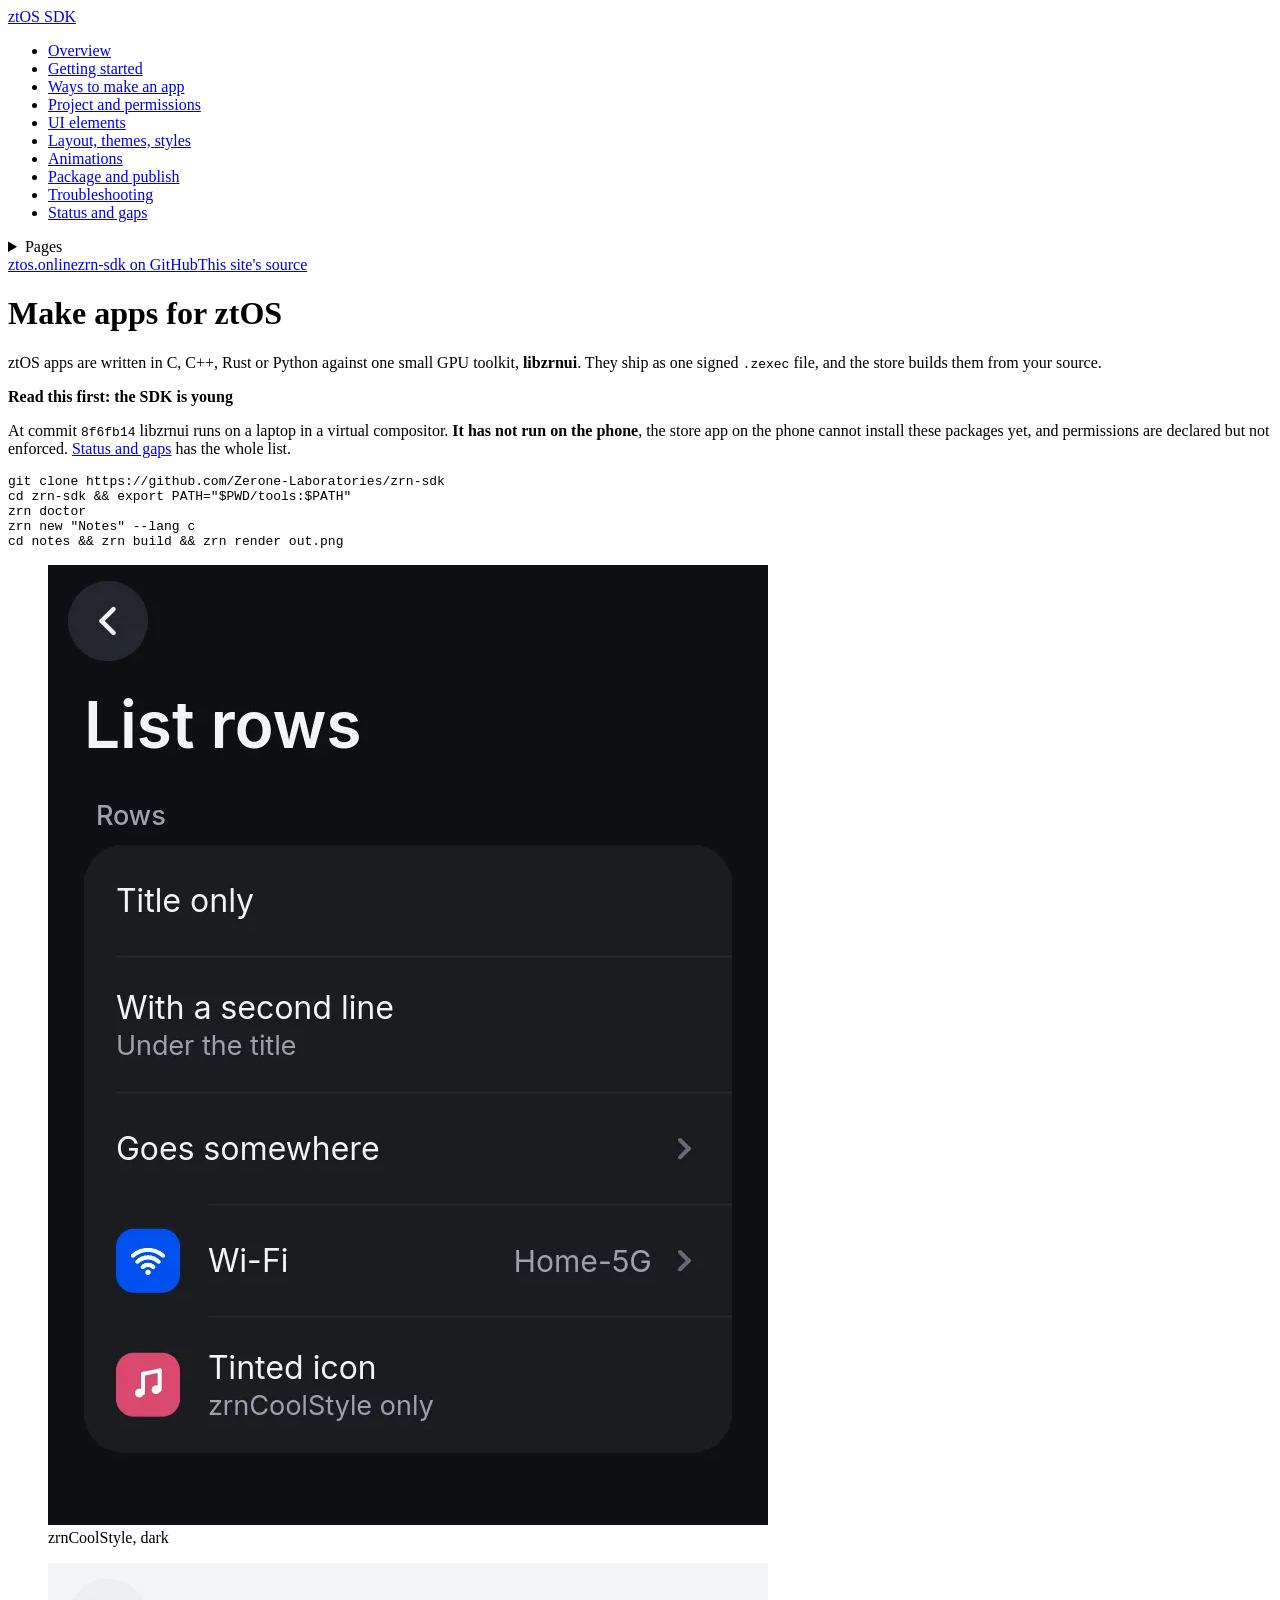
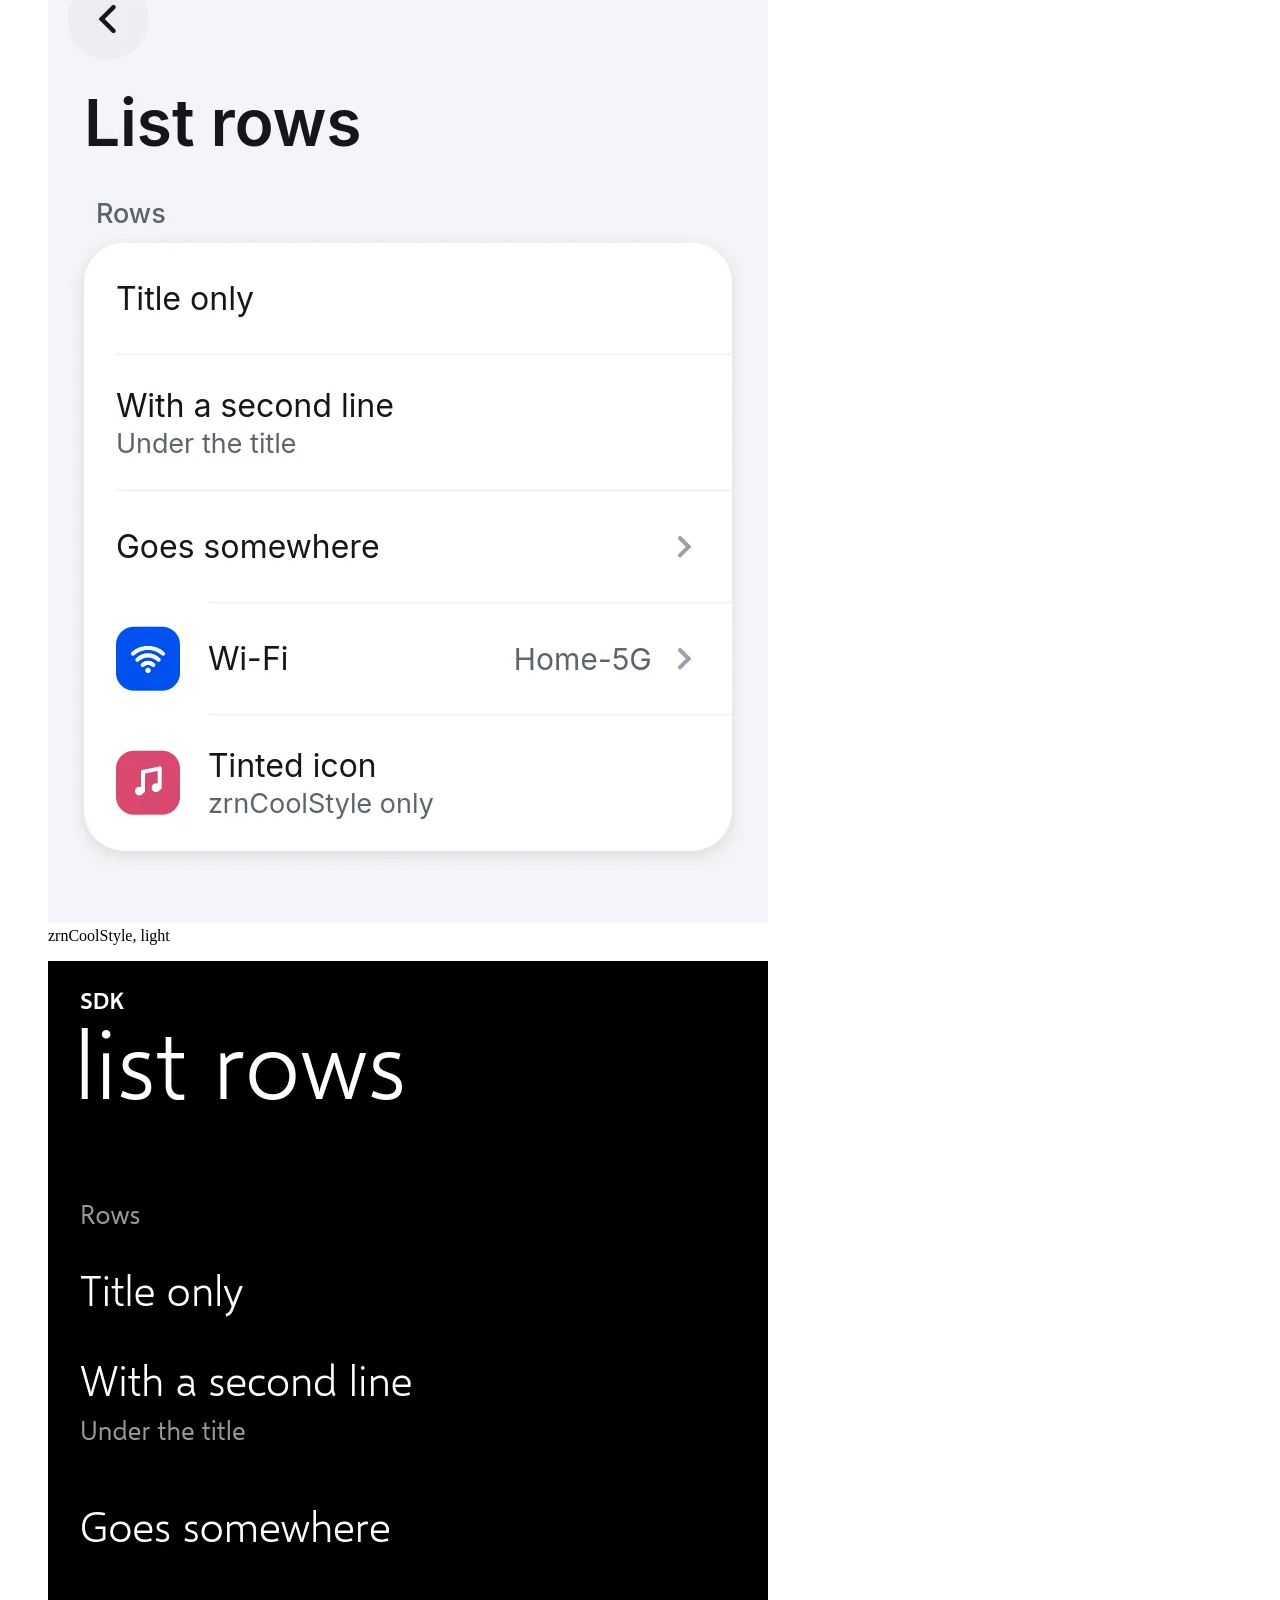
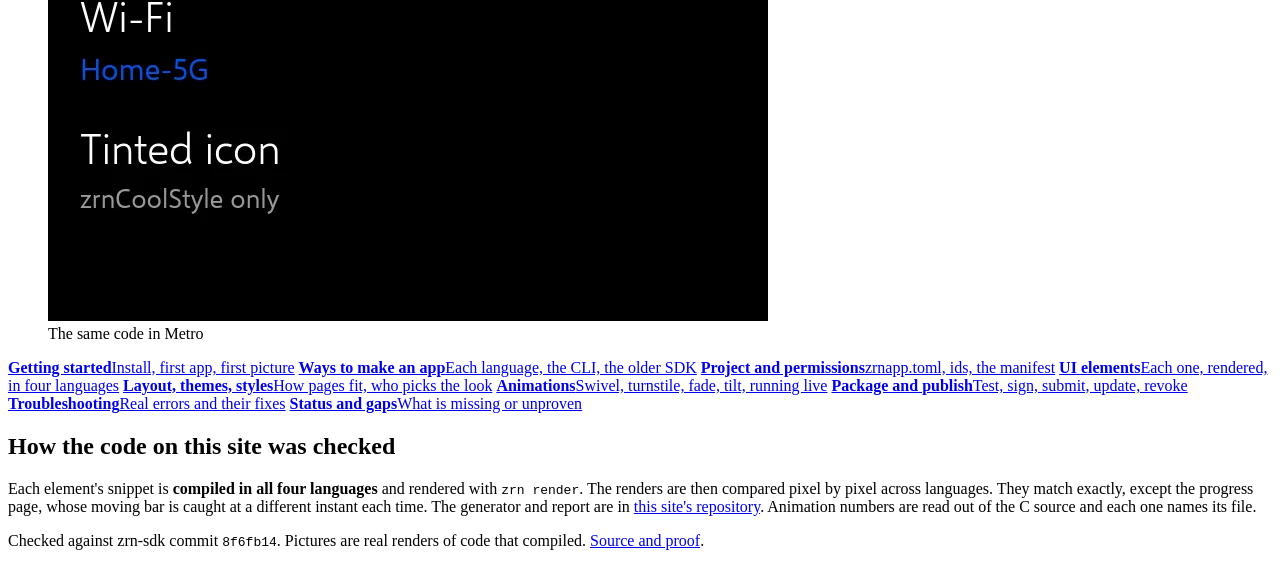
==== public/index.html @ 876bb4b6 "The ztOS SDK wiki: elements, animations, publishing, checked against zrn-sdk 8f6fb14" ====
<!DOCTYPE html>
<html lang="en-AU">
<head>
<meta charset="utf-8">
<meta name="viewport" content="width=device-width, initial-scale=1, viewport-fit=cover">
<title>ztOS SDK wiki</title>
<meta name="description" content="How to make apps for ztOS: C, C++, Rust and Python, every UI element with real renders, every animation running live, and how to publish.">
<link rel="canonical" href="https://sdk.ztos.online/">
<meta name="theme-color" content="#121212">
<meta property="og:type" content="website">
<meta property="og:site_name" content="ztOS SDK">
<meta property="og:title" content="ztOS SDK wiki">
<meta property="og:description" content="How to make apps for ztOS: C, C++, Rust and Python, every UI element with real renders, every animation running live, and how to publish.">
<meta property="og:url" content="https://sdk.ztos.online/">
<meta property="og:image" content="https://ztos.online/og.jpg">
<link rel="icon" href="/favicon.svg" type="image/svg+xml">
<link rel="preconnect" href="https://fonts.googleapis.com">
<link rel="preconnect" href="https://fonts.gstatic.com" crossorigin>
<link href="https://fonts.googleapis.com/css2?family=Archivo:wdth,wght@62..125,100..900&display=swap" rel="stylesheet">
<link rel="stylesheet" href="/assets/site.css">
</head>
<body>
<div class="layout">
<aside class="sidebar">
<a class="wordmark" href="/">ztOS <span>SDK</span></a>
<nav class="desk" aria-label="Pages"><ul><li><a class="n" href="/" aria-current="page">Overview</a></li><li><a class="n" href="/start">Getting started</a></li><li><a class="n" href="/apps">Ways to make an app</a></li><li><a class="n" href="/project">Project and permissions</a></li><li><a class="n" href="/elements">UI elements</a></li><li><a class="n" href="/layout">Layout, themes, styles</a></li><li><a class="n" href="/animations">Animations</a></li><li><a class="n" href="/shipping">Package and publish</a></li><li><a class="n" href="/troubleshooting">Troubleshooting</a></li><li><a class="n" href="/status">Status and gaps</a></li></ul></nav>
<details class="menu"><summary>Pages</summary><nav aria-label="Pages"><ul><li><a class="n" href="/" aria-current="page">Overview</a></li><li><a class="n" href="/start">Getting started</a></li><li><a class="n" href="/apps">Ways to make an app</a></li><li><a class="n" href="/project">Project and permissions</a></li><li><a class="n" href="/elements">UI elements</a></li><li><a class="n" href="/layout">Layout, themes, styles</a></li><li><a class="n" href="/animations">Animations</a></li><li><a class="n" href="/shipping">Package and publish</a></li><li><a class="n" href="/troubleshooting">Troubleshooting</a></li><li><a class="n" href="/status">Status and gaps</a></li></ul></nav></details>
<div class="side-foot"><a href="https://ztos.online">ztos.online</a><a href="https://github.com/Zerone-Laboratories/zrn-sdk">zrn-sdk on GitHub</a><a href="https://github.com/Zerone-Laboratories/zrn-sdk-site">This site's source</a></div>
</aside>
<main>

<h1>Make apps for ztOS</h1>
<p class="lead">ztOS apps are written in C, C++, Rust or Python against one small GPU toolkit, <b>libzrnui</b>. They ship as one signed <code>.zexec</code> file, and the store builds them from your source.</p>
<div class="gap"><b>Read this first: the SDK is young</b>
<p>At commit <code>8f6fb14</code> libzrnui runs on a laptop in a virtual compositor. <b>It has not run on the phone</b>, the store app on the phone cannot install these packages yet, and permissions are declared but not enforced. <a href="/status">Status and gaps</a> has the whole list.</p></div>
<pre><code>git clone https://github.com/Zerone-Laboratories/zrn-sdk
cd zrn-sdk && export PATH="$PWD/tools:$PATH"
zrn doctor
zrn new "Notes" --lang c
cd notes && zrn build && zrn render out.png</code></pre>
<div class="shots"><figure><img src="img/item-cool-dark.webp" alt="List rows in zrnCoolStyle, dark"><figcaption>zrnCoolStyle, dark</figcaption></figure><figure><img src="img/item-cool-light.webp" alt="List rows in zrnCoolStyle, light"><figcaption>zrnCoolStyle, light</figcaption></figure><figure><img src="img/item-metro.webp" alt="List rows in Metro"><figcaption>The same code in Metro</figcaption></figure></div>
<div class="cards">
<a href="/start"><b>Getting started</b><span>Install, first app, first picture</span></a>
<a href="/apps"><b>Ways to make an app</b><span>Each language, the CLI, the older SDK</span></a>
<a href="/project"><b>Project and permissions</b><span>zrnapp.toml, ids, the manifest</span></a>
<a href="/elements"><b>UI elements</b><span>Each one, rendered, in four languages</span></a>
<a href="/layout"><b>Layout, themes, styles</b><span>How pages fit, who picks the look</span></a>
<a href="/animations"><b>Animations</b><span>Swivel, turnstile, fade, tilt, running live</span></a>
<a href="/shipping"><b>Package and publish</b><span>Test, sign, submit, update, revoke</span></a>
<a href="/troubleshooting"><b>Troubleshooting</b><span>Real errors and their fixes</span></a>
<a href="/status"><b>Status and gaps</b><span>What is missing or unproven</span></a>
</div>
<h2>How the code on this site was checked</h2>
<p>Each element's snippet is <b>compiled in all four languages</b> and rendered with <code>zrn render</code>. The renders are then compared pixel by pixel across languages. They match exactly, except the progress page, whose moving bar is caught at a different instant each time. The generator and report are in <a href="https://github.com/Zerone-Laboratories/zrn-sdk-site">this site's repository</a>. Animation numbers are read out of the C source and each one names its file.</p>

<p class="foot">Checked against zrn-sdk commit <code>8f6fb14</code>. Pictures are real renders of code that compiled. <a href="https://github.com/Zerone-Laboratories/zrn-sdk-site">Source and proof</a>.</p>
</main>
</div>
<script src="/assets/site.js"></script>
<script src="/assets/motion.js"></script>
</body>
</html>
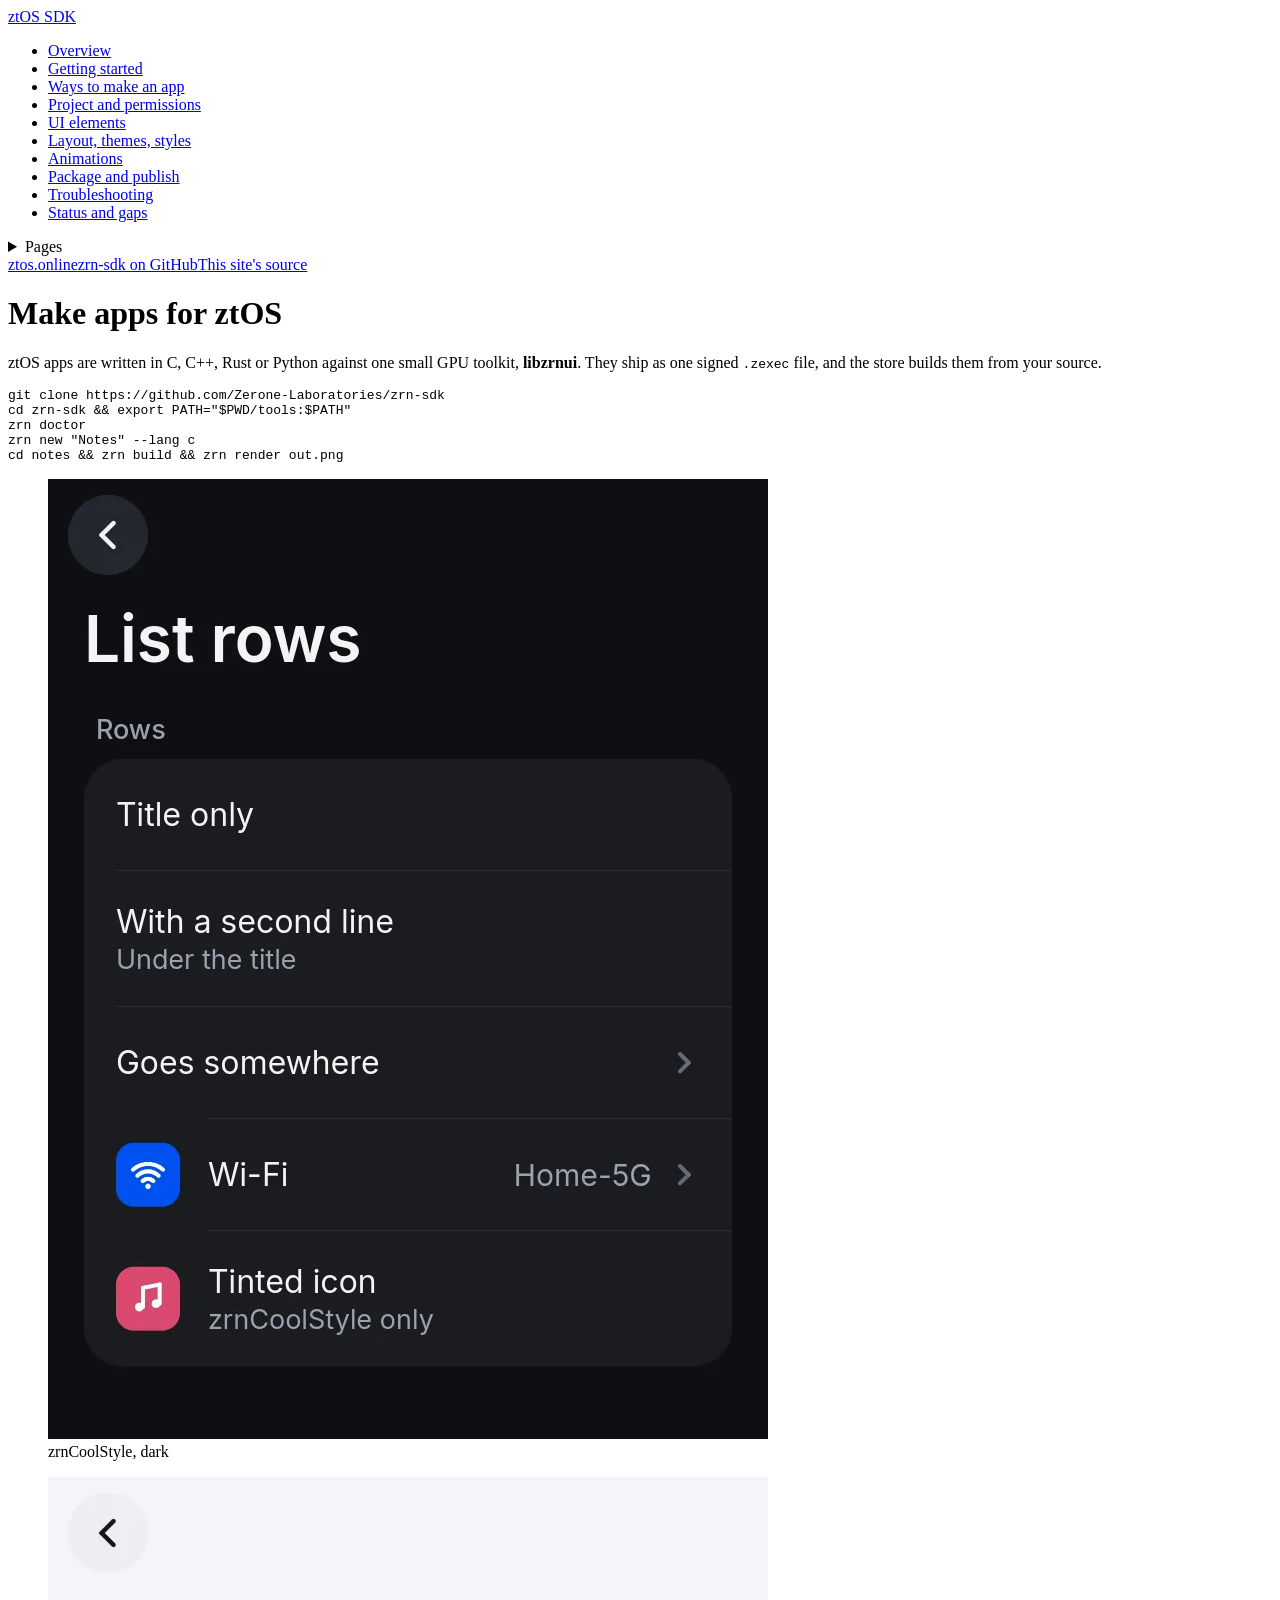
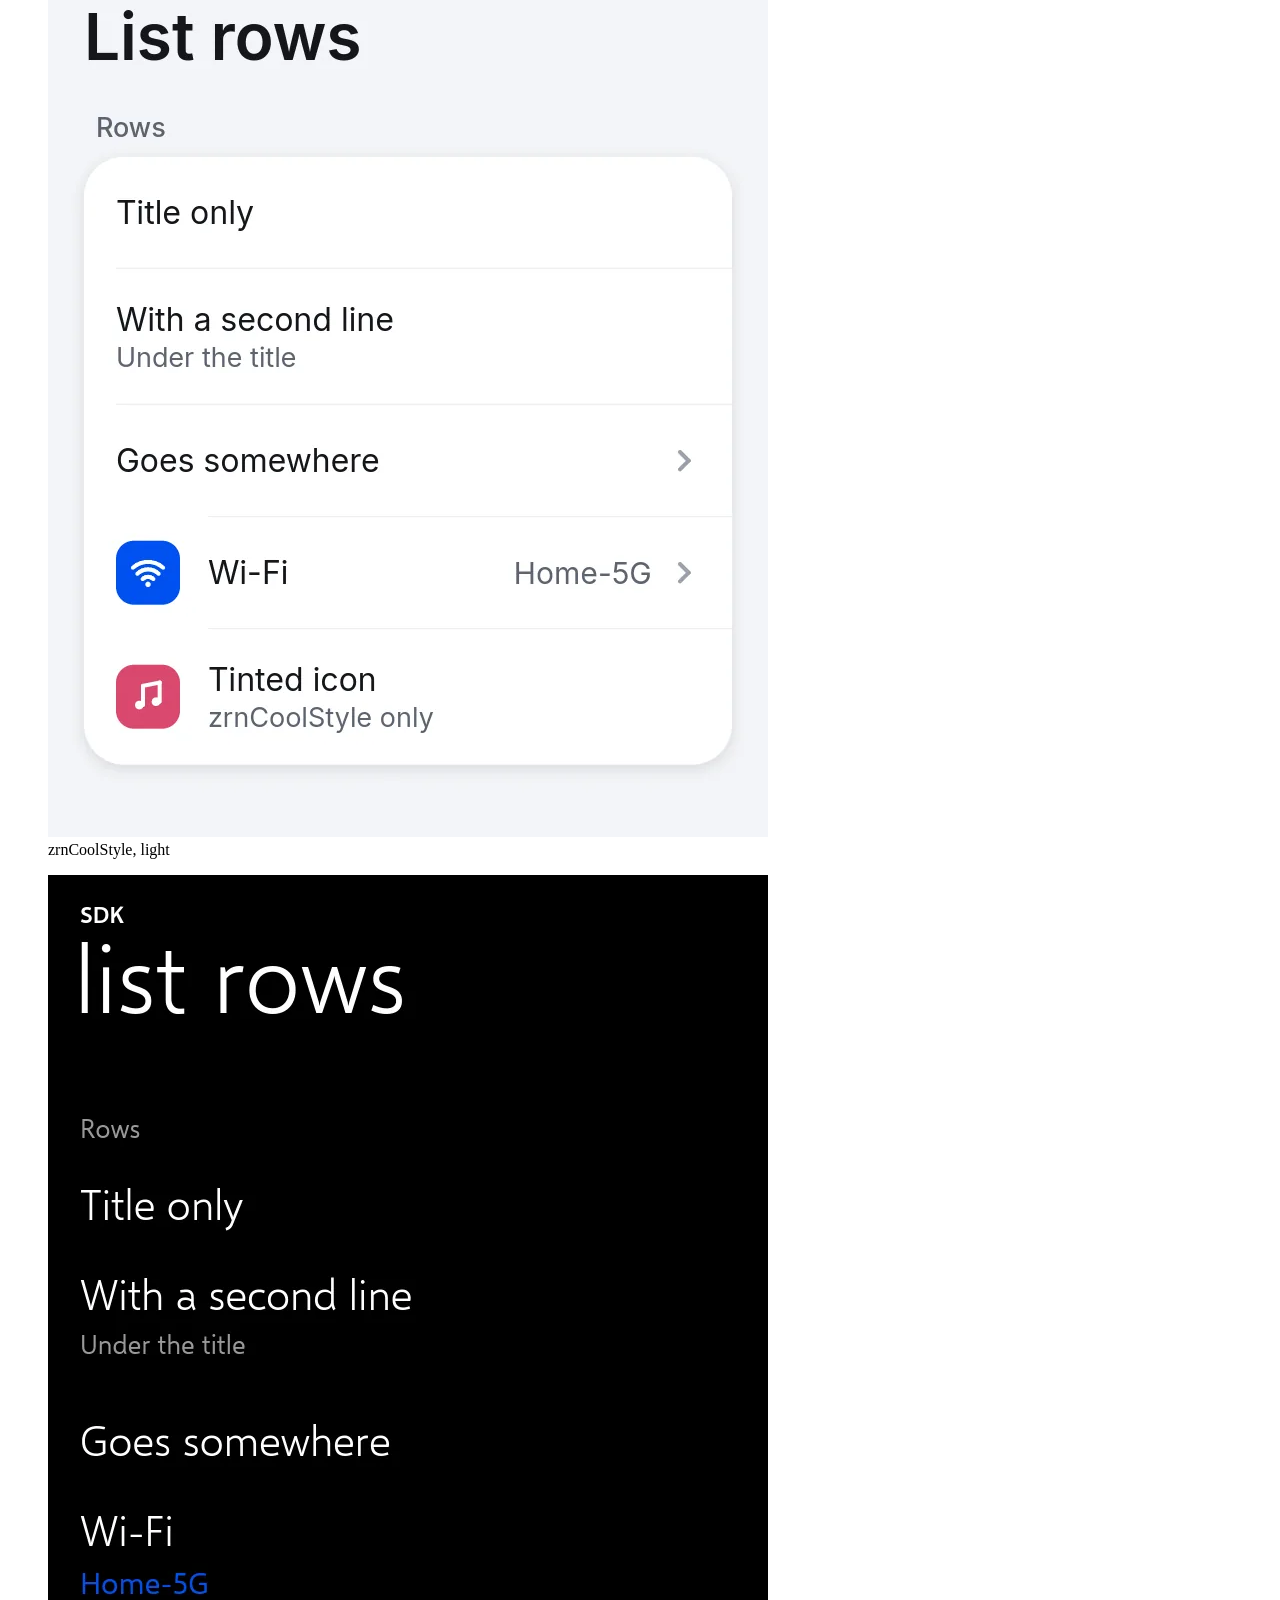
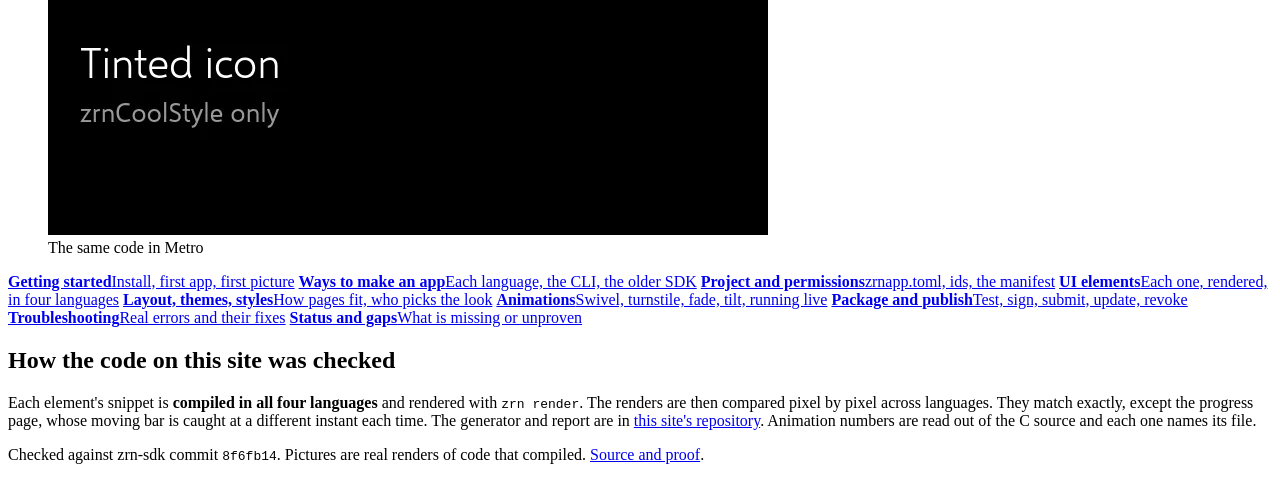
==== commit 31c9751d: "Home: drop the notice at the top" ====
--- a/public/index.html
+++ b/public/index.html
@@ -31,8 +31,6 @@
 
 <h1>Make apps for ztOS</h1>
 <p class="lead">ztOS apps are written in C, C++, Rust or Python against one small GPU toolkit, <b>libzrnui</b>. They ship as one signed <code>.zexec</code> file, and the store builds them from your source.</p>
-<div class="gap"><b>Read this first: the SDK is young</b>
-<p>At commit <code>8f6fb14</code> libzrnui runs on a laptop in a virtual compositor. <b>It has not run on the phone</b>, the store app on the phone cannot install these packages yet, and permissions are declared but not enforced. <a href="/status">Status and gaps</a> has the whole list.</p></div>
 <pre><code>git clone https://github.com/Zerone-Laboratories/zrn-sdk
 cd zrn-sdk && export PATH="$PWD/tools:$PATH"
 zrn doctor
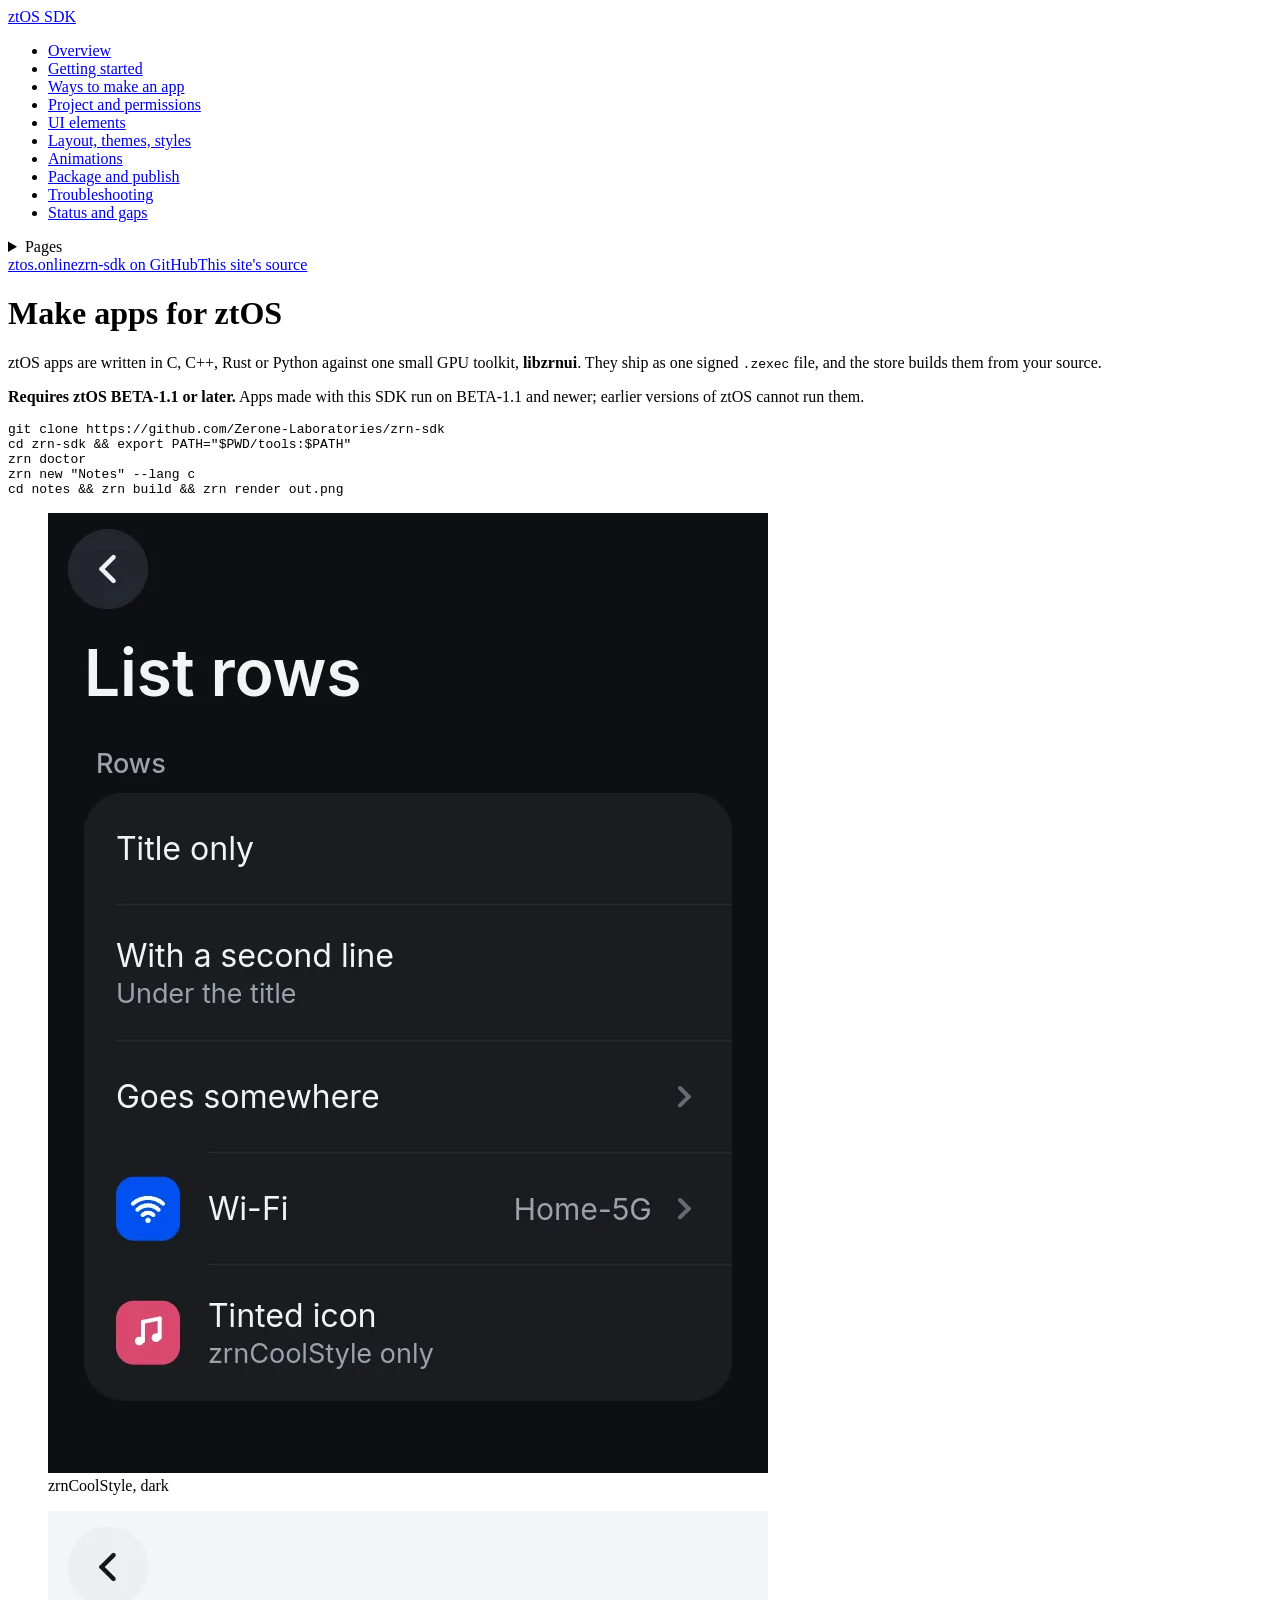
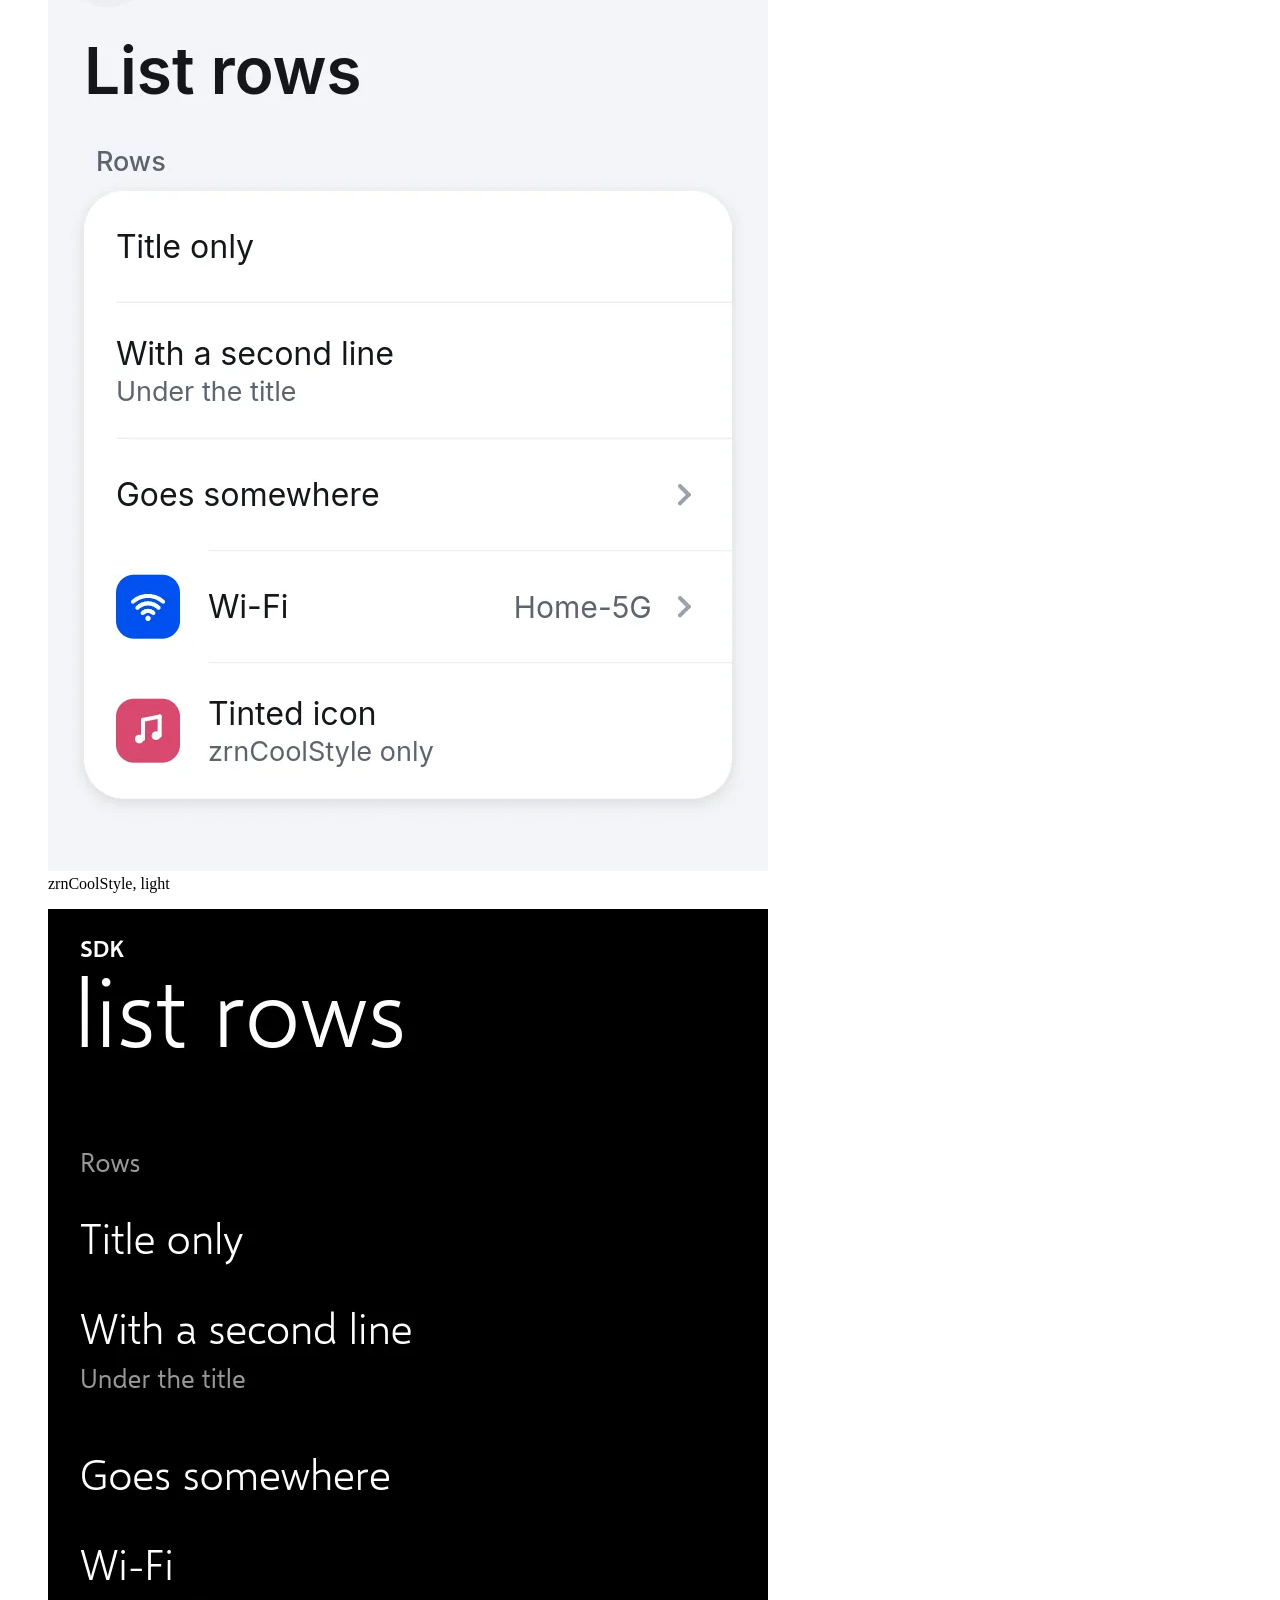
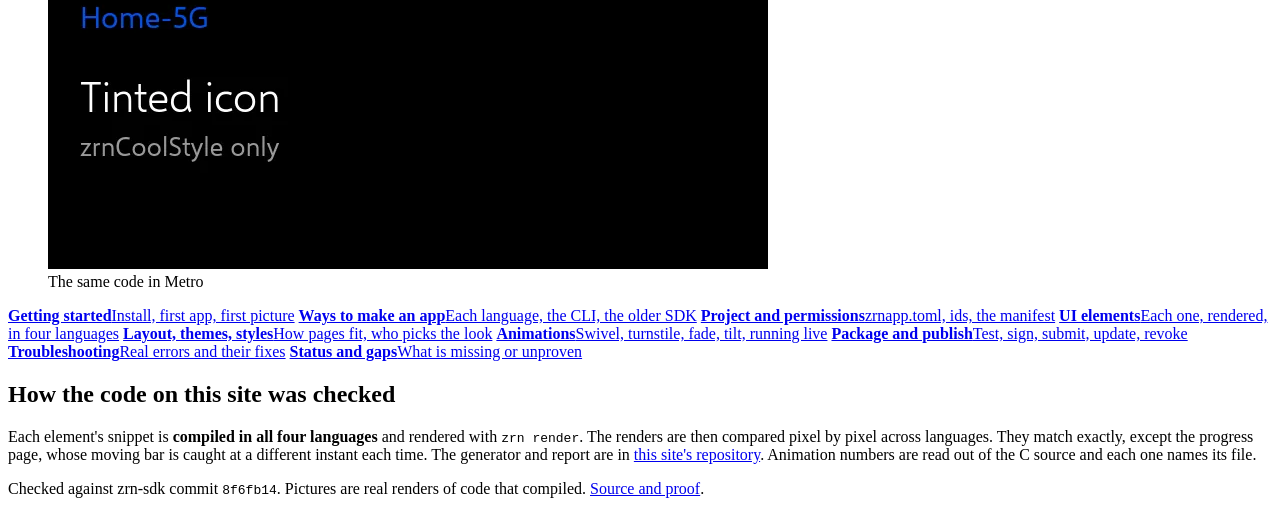
==== commit cb0c86cd: "Home: apps require ztOS BETA-1.1 or later" ====
--- a/public/index.html
+++ b/public/index.html
@@ -31,6 +31,7 @@
 
 <h1>Make apps for ztOS</h1>
 <p class="lead">ztOS apps are written in C, C++, Rust or Python against one small GPU toolkit, <b>libzrnui</b>. They ship as one signed <code>.zexec</code> file, and the store builds them from your source.</p>
+<p><b>Requires ztOS BETA-1.1 or later.</b> Apps made with this SDK run on BETA-1.1 and newer; earlier versions of ztOS cannot run them.</p>
 <pre><code>git clone https://github.com/Zerone-Laboratories/zrn-sdk
 cd zrn-sdk && export PATH="$PWD/tools:$PATH"
 zrn doctor
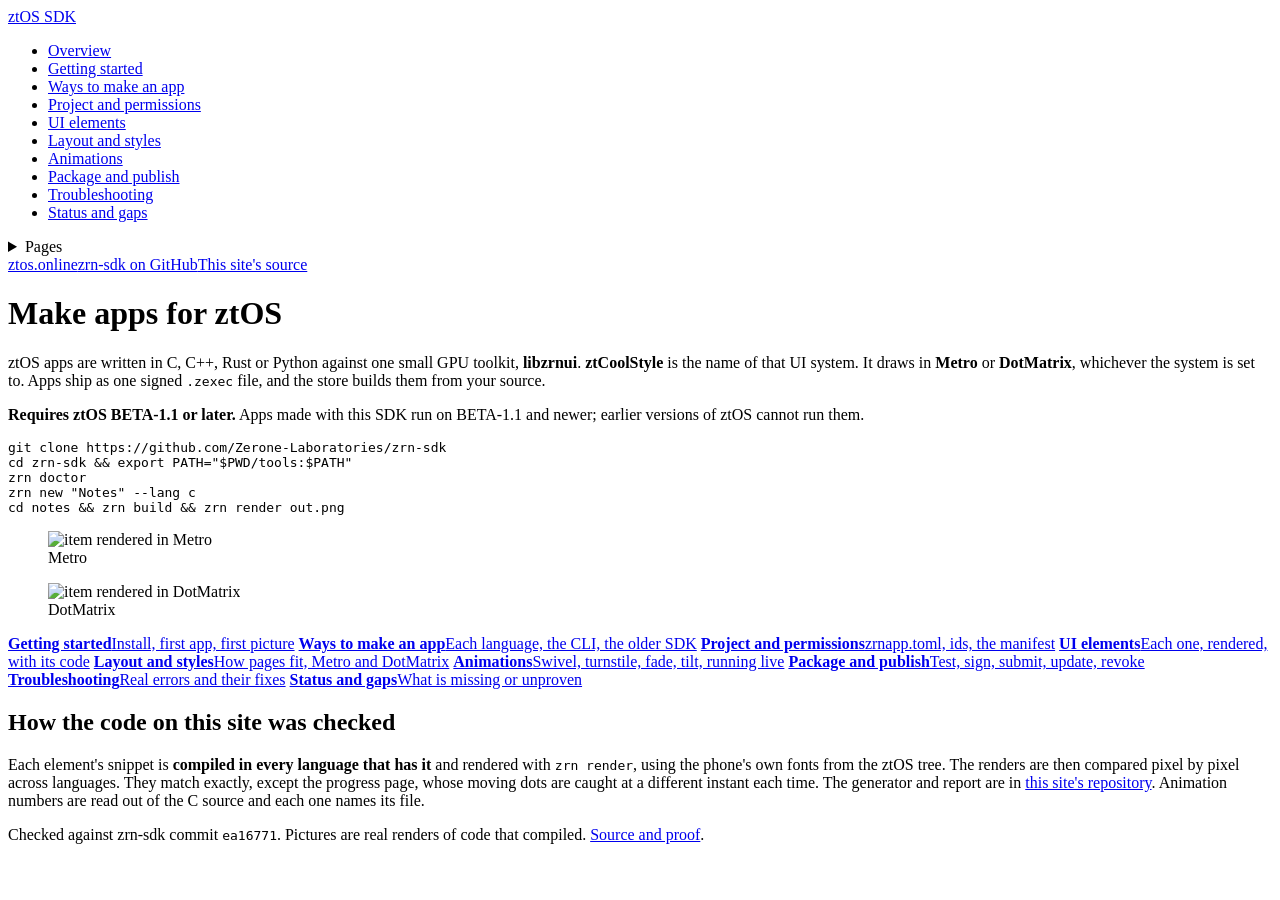
==== commit 82ac9f94: "Regenerate for zrn-sdk ea16771: ztCoolStyle, Metro and DotMatrix only; MDL2 icons, pictures, lists, " ====
--- a/public/index.html
+++ b/public/index.html
@@ -23,36 +23,36 @@
 <div class="layout">
 <aside class="sidebar">
 <a class="wordmark" href="/">ztOS <span>SDK</span></a>
-<nav class="desk" aria-label="Pages"><ul><li><a class="n" href="/" aria-current="page">Overview</a></li><li><a class="n" href="/start">Getting started</a></li><li><a class="n" href="/apps">Ways to make an app</a></li><li><a class="n" href="/project">Project and permissions</a></li><li><a class="n" href="/elements">UI elements</a></li><li><a class="n" href="/layout">Layout, themes, styles</a></li><li><a class="n" href="/animations">Animations</a></li><li><a class="n" href="/shipping">Package and publish</a></li><li><a class="n" href="/troubleshooting">Troubleshooting</a></li><li><a class="n" href="/status">Status and gaps</a></li></ul></nav>
-<details class="menu"><summary>Pages</summary><nav aria-label="Pages"><ul><li><a class="n" href="/" aria-current="page">Overview</a></li><li><a class="n" href="/start">Getting started</a></li><li><a class="n" href="/apps">Ways to make an app</a></li><li><a class="n" href="/project">Project and permissions</a></li><li><a class="n" href="/elements">UI elements</a></li><li><a class="n" href="/layout">Layout, themes, styles</a></li><li><a class="n" href="/animations">Animations</a></li><li><a class="n" href="/shipping">Package and publish</a></li><li><a class="n" href="/troubleshooting">Troubleshooting</a></li><li><a class="n" href="/status">Status and gaps</a></li></ul></nav></details>
+<nav class="desk" aria-label="Pages"><ul><li><a class="n" href="/" aria-current="page">Overview</a></li><li><a class="n" href="/start">Getting started</a></li><li><a class="n" href="/apps">Ways to make an app</a></li><li><a class="n" href="/project">Project and permissions</a></li><li><a class="n" href="/elements">UI elements</a></li><li><a class="n" href="/layout">Layout and styles</a></li><li><a class="n" href="/animations">Animations</a></li><li><a class="n" href="/shipping">Package and publish</a></li><li><a class="n" href="/troubleshooting">Troubleshooting</a></li><li><a class="n" href="/status">Status and gaps</a></li></ul></nav>
+<details class="menu"><summary>Pages</summary><nav aria-label="Pages"><ul><li><a class="n" href="/" aria-current="page">Overview</a></li><li><a class="n" href="/start">Getting started</a></li><li><a class="n" href="/apps">Ways to make an app</a></li><li><a class="n" href="/project">Project and permissions</a></li><li><a class="n" href="/elements">UI elements</a></li><li><a class="n" href="/layout">Layout and styles</a></li><li><a class="n" href="/animations">Animations</a></li><li><a class="n" href="/shipping">Package and publish</a></li><li><a class="n" href="/troubleshooting">Troubleshooting</a></li><li><a class="n" href="/status">Status and gaps</a></li></ul></nav></details>
 <div class="side-foot"><a href="https://ztos.online">ztos.online</a><a href="https://github.com/Zerone-Laboratories/zrn-sdk">zrn-sdk on GitHub</a><a href="https://github.com/Zerone-Laboratories/zrn-sdk-site">This site's source</a></div>
 </aside>
 <main>
 
 <h1>Make apps for ztOS</h1>
-<p class="lead">ztOS apps are written in C, C++, Rust or Python against one small GPU toolkit, <b>libzrnui</b>. They ship as one signed <code>.zexec</code> file, and the store builds them from your source.</p>
+<p class="lead">ztOS apps are written in C, C++, Rust or Python against one small GPU toolkit, <b>libzrnui</b>. <b>ztCoolStyle</b> is the name of that UI system. It draws in <b>Metro</b> or <b>DotMatrix</b>, whichever the system is set to. Apps ship as one signed <code>.zexec</code> file, and the store builds them from your source.</p>
 <p><b>Requires ztOS BETA-1.1 or later.</b> Apps made with this SDK run on BETA-1.1 and newer; earlier versions of ztOS cannot run them.</p>
 <pre><code>git clone https://github.com/Zerone-Laboratories/zrn-sdk
 cd zrn-sdk && export PATH="$PWD/tools:$PATH"
 zrn doctor
 zrn new "Notes" --lang c
 cd notes && zrn build && zrn render out.png</code></pre>
-<div class="shots"><figure><img src="img/item-cool-dark.webp" alt="List rows in zrnCoolStyle, dark"><figcaption>zrnCoolStyle, dark</figcaption></figure><figure><img src="img/item-cool-light.webp" alt="List rows in zrnCoolStyle, light"><figcaption>zrnCoolStyle, light</figcaption></figure><figure><img src="img/item-metro.webp" alt="List rows in Metro"><figcaption>The same code in Metro</figcaption></figure></div>
+<div class="shots"><figure><img src="/img/item-metro.webp" alt="item rendered in Metro" loading="lazy"><figcaption>Metro</figcaption></figure><figure><img src="/img/item-dotmatrix.webp" alt="item rendered in DotMatrix" loading="lazy"><figcaption>DotMatrix</figcaption></figure></div>
 <div class="cards">
 <a href="/start"><b>Getting started</b><span>Install, first app, first picture</span></a>
 <a href="/apps"><b>Ways to make an app</b><span>Each language, the CLI, the older SDK</span></a>
 <a href="/project"><b>Project and permissions</b><span>zrnapp.toml, ids, the manifest</span></a>
-<a href="/elements"><b>UI elements</b><span>Each one, rendered, in four languages</span></a>
-<a href="/layout"><b>Layout, themes, styles</b><span>How pages fit, who picks the look</span></a>
+<a href="/elements"><b>UI elements</b><span>Each one, rendered, with its code</span></a>
+<a href="/layout"><b>Layout and styles</b><span>How pages fit, Metro and DotMatrix</span></a>
 <a href="/animations"><b>Animations</b><span>Swivel, turnstile, fade, tilt, running live</span></a>
 <a href="/shipping"><b>Package and publish</b><span>Test, sign, submit, update, revoke</span></a>
 <a href="/troubleshooting"><b>Troubleshooting</b><span>Real errors and their fixes</span></a>
 <a href="/status"><b>Status and gaps</b><span>What is missing or unproven</span></a>
 </div>
 <h2>How the code on this site was checked</h2>
-<p>Each element's snippet is <b>compiled in all four languages</b> and rendered with <code>zrn render</code>. The renders are then compared pixel by pixel across languages. They match exactly, except the progress page, whose moving bar is caught at a different instant each time. The generator and report are in <a href="https://github.com/Zerone-Laboratories/zrn-sdk-site">this site's repository</a>. Animation numbers are read out of the C source and each one names its file.</p>
+<p>Each element's snippet is <b>compiled in every language that has it</b> and rendered with <code>zrn render</code>, using the phone's own fonts from the ztOS tree. The renders are then compared pixel by pixel across languages. They match exactly, except the progress page, whose moving dots are caught at a different instant each time. The generator and report are in <a href="https://github.com/Zerone-Laboratories/zrn-sdk-site">this site's repository</a>. Animation numbers are read out of the C source and each one names its file.</p>
 
-<p class="foot">Checked against zrn-sdk commit <code>8f6fb14</code>. Pictures are real renders of code that compiled. <a href="https://github.com/Zerone-Laboratories/zrn-sdk-site">Source and proof</a>.</p>
+<p class="foot">Checked against zrn-sdk commit <code>ea16771</code>. Pictures are real renders of code that compiled. <a href="https://github.com/Zerone-Laboratories/zrn-sdk-site">Source and proof</a>.</p>
 </main>
 </div>
 <script src="/assets/site.js"></script>
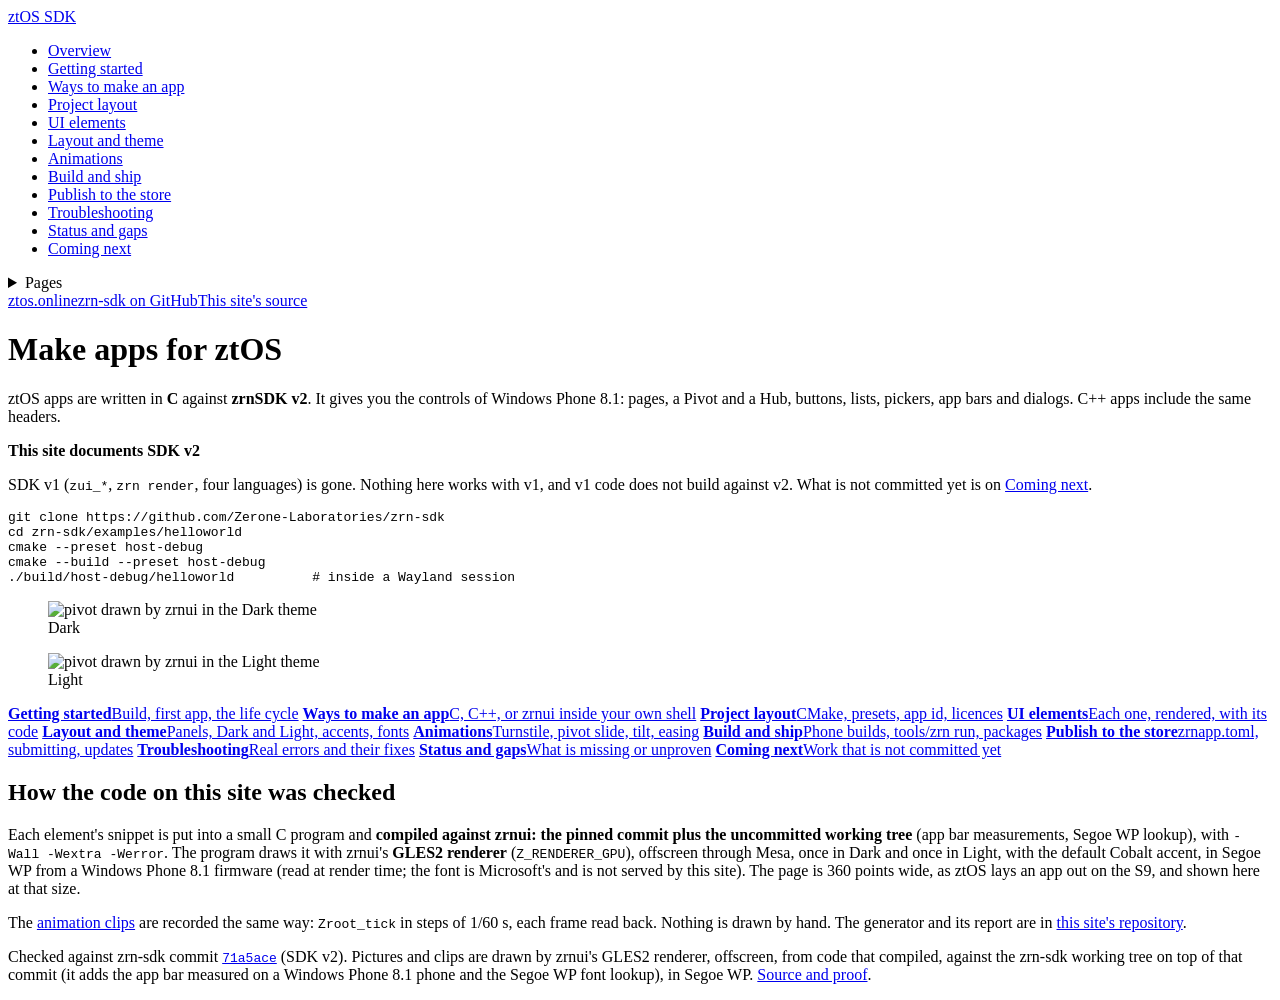
==== commit 3ec9b283: "Wiki for SDK v2: C API, GPU-rendered pictures and recorded animations in Segoe WP, publishing guide" ====
--- a/public/index.html
+++ b/public/index.html
@@ -4,13 +4,13 @@
 <meta charset="utf-8">
 <meta name="viewport" content="width=device-width, initial-scale=1, viewport-fit=cover">
 <title>ztOS SDK wiki</title>
-<meta name="description" content="How to make apps for ztOS: C, C++, Rust and Python, every UI element with real renders, every animation running live, and how to publish.">
+<meta name="description" content="How to make apps for ztOS with zrnSDK v2: Windows Phone 8.1 controls in C23, every element rendered in Dark and Light, and how to build and run on a phone.">
 <link rel="canonical" href="https://sdk.ztos.online/">
 <meta name="theme-color" content="#121212">
 <meta property="og:type" content="website">
 <meta property="og:site_name" content="ztOS SDK">
 <meta property="og:title" content="ztOS SDK wiki">
-<meta property="og:description" content="How to make apps for ztOS: C, C++, Rust and Python, every UI element with real renders, every animation running live, and how to publish.">
+<meta property="og:description" content="How to make apps for ztOS with zrnSDK v2: Windows Phone 8.1 controls in C23, every element rendered in Dark and Light, and how to build and run on a phone.">
 <meta property="og:url" content="https://sdk.ztos.online/">
 <meta property="og:image" content="https://ztos.online/og.jpg">
 <link rel="icon" href="/favicon.svg" type="image/svg+xml">
@@ -23,39 +23,40 @@
 <div class="layout">
 <aside class="sidebar">
 <a class="wordmark" href="/">ztOS <span>SDK</span></a>
-<nav class="desk" aria-label="Pages"><ul><li><a class="n" href="/" aria-current="page">Overview</a></li><li><a class="n" href="/start">Getting started</a></li><li><a class="n" href="/apps">Ways to make an app</a></li><li><a class="n" href="/project">Project and permissions</a></li><li><a class="n" href="/elements">UI elements</a></li><li><a class="n" href="/layout">Layout and styles</a></li><li><a class="n" href="/animations">Animations</a></li><li><a class="n" href="/shipping">Package and publish</a></li><li><a class="n" href="/troubleshooting">Troubleshooting</a></li><li><a class="n" href="/status">Status and gaps</a></li></ul></nav>
-<details class="menu"><summary>Pages</summary><nav aria-label="Pages"><ul><li><a class="n" href="/" aria-current="page">Overview</a></li><li><a class="n" href="/start">Getting started</a></li><li><a class="n" href="/apps">Ways to make an app</a></li><li><a class="n" href="/project">Project and permissions</a></li><li><a class="n" href="/elements">UI elements</a></li><li><a class="n" href="/layout">Layout and styles</a></li><li><a class="n" href="/animations">Animations</a></li><li><a class="n" href="/shipping">Package and publish</a></li><li><a class="n" href="/troubleshooting">Troubleshooting</a></li><li><a class="n" href="/status">Status and gaps</a></li></ul></nav></details>
+<nav class="desk" aria-label="Pages"><ul><li><a class="n" href="/" aria-current="page">Overview</a></li><li><a class="n" href="/start">Getting started</a></li><li><a class="n" href="/apps">Ways to make an app</a></li><li><a class="n" href="/project">Project layout</a></li><li><a class="n" href="/elements">UI elements</a></li><li><a class="n" href="/layout">Layout and theme</a></li><li><a class="n" href="/animations">Animations</a></li><li><a class="n" href="/shipping">Build and ship</a></li><li><a class="n" href="/publish">Publish to the store</a></li><li><a class="n" href="/troubleshooting">Troubleshooting</a></li><li><a class="n" href="/status">Status and gaps</a></li><li><a class="n" href="/next">Coming next</a></li></ul></nav>
+<details class="menu"><summary>Pages</summary><nav aria-label="Pages"><ul><li><a class="n" href="/" aria-current="page">Overview</a></li><li><a class="n" href="/start">Getting started</a></li><li><a class="n" href="/apps">Ways to make an app</a></li><li><a class="n" href="/project">Project layout</a></li><li><a class="n" href="/elements">UI elements</a></li><li><a class="n" href="/layout">Layout and theme</a></li><li><a class="n" href="/animations">Animations</a></li><li><a class="n" href="/shipping">Build and ship</a></li><li><a class="n" href="/publish">Publish to the store</a></li><li><a class="n" href="/troubleshooting">Troubleshooting</a></li><li><a class="n" href="/status">Status and gaps</a></li><li><a class="n" href="/next">Coming next</a></li></ul></nav></details>
 <div class="side-foot"><a href="https://ztos.online">ztos.online</a><a href="https://github.com/Zerone-Laboratories/zrn-sdk">zrn-sdk on GitHub</a><a href="https://github.com/Zerone-Laboratories/zrn-sdk-site">This site's source</a></div>
 </aside>
 <main>
 
 <h1>Make apps for ztOS</h1>
-<p class="lead">ztOS apps are written in C, C++, Rust or Python against one small GPU toolkit, <b>libzrnui</b>. <b>ztCoolStyle</b> is the name of that UI system. It draws in <b>Metro</b> or <b>DotMatrix</b>, whichever the system is set to. Apps ship as one signed <code>.zexec</code> file, and the store builds them from your source.</p>
-<p><b>Requires ztOS BETA-1.1 or later.</b> Apps made with this SDK run on BETA-1.1 and newer; earlier versions of ztOS cannot run them.</p>
+<p class="lead">ztOS apps are written in <b>C</b> against <b>zrnSDK v2</b>. It gives you the controls of Windows Phone 8.1: pages, a Pivot and a Hub, buttons, lists, pickers, app bars and dialogs. C++ apps include the same headers.</p>
+<div class="gap"><b>This site documents SDK v2</b><p>SDK v1 (<code>zui_*</code>, <code>zrn render</code>, four languages) is gone. Nothing here works with v1, and v1 code does not build against v2. What is not committed yet is on <a href="/next">Coming next</a>.</p></div>
 <pre><code>git clone https://github.com/Zerone-Laboratories/zrn-sdk
-cd zrn-sdk && export PATH="$PWD/tools:$PATH"
-zrn doctor
-zrn new "Notes" --lang c
-cd notes && zrn build && zrn render out.png</code></pre>
-<div class="shots"><figure><img src="/img/item-metro.webp" alt="item rendered in Metro" loading="lazy"><figcaption>Metro</figcaption></figure><figure><img src="/img/item-dotmatrix.webp" alt="item rendered in DotMatrix" loading="lazy"><figcaption>DotMatrix</figcaption></figure></div>
+cd zrn-sdk/examples/helloworld
+cmake --preset host-debug
+cmake --build --preset host-debug
+./build/host-debug/helloworld          <span class="c"># inside a Wayland session</span></code></pre>
+<div class="shots"><figure><img src="/img/pivot-dark.webp" alt="pivot drawn by zrnui in the Dark theme" loading="lazy"><figcaption>Dark</figcaption></figure><figure><img src="/img/pivot-light.webp" alt="pivot drawn by zrnui in the Light theme" loading="lazy"><figcaption>Light</figcaption></figure></div>
 <div class="cards">
-<a href="/start"><b>Getting started</b><span>Install, first app, first picture</span></a>
-<a href="/apps"><b>Ways to make an app</b><span>Each language, the CLI, the older SDK</span></a>
-<a href="/project"><b>Project and permissions</b><span>zrnapp.toml, ids, the manifest</span></a>
+<a href="/start"><b>Getting started</b><span>Build, first app, the life cycle</span></a>
+<a href="/apps"><b>Ways to make an app</b><span>C, C++, or zrnui inside your own shell</span></a>
+<a href="/project"><b>Project layout</b><span>CMake, presets, app id, licences</span></a>
 <a href="/elements"><b>UI elements</b><span>Each one, rendered, with its code</span></a>
-<a href="/layout"><b>Layout and styles</b><span>How pages fit, Metro and DotMatrix</span></a>
-<a href="/animations"><b>Animations</b><span>Swivel, turnstile, fade, tilt, running live</span></a>
-<a href="/shipping"><b>Package and publish</b><span>Test, sign, submit, update, revoke</span></a>
+<a href="/layout"><b>Layout and theme</b><span>Panels, Dark and Light, accents, fonts</span></a>
+<a href="/animations"><b>Animations</b><span>Turnstile, pivot slide, tilt, easing</span></a>
+<a href="/shipping"><b>Build and ship</b><span>Phone builds, tools/zrn run, packages</span></a>
+<a href="/publish"><b>Publish to the store</b><span>zrnapp.toml, submitting, updates</span></a>
 <a href="/troubleshooting"><b>Troubleshooting</b><span>Real errors and their fixes</span></a>
 <a href="/status"><b>Status and gaps</b><span>What is missing or unproven</span></a>
+<a href="/next"><b>Coming next</b><span>Work that is not committed yet</span></a>
 </div>
 <h2>How the code on this site was checked</h2>
-<p>Each element's snippet is <b>compiled in every language that has it</b> and rendered with <code>zrn render</code>, using the phone's own fonts from the ztOS tree. The renders are then compared pixel by pixel across languages. They match exactly, except the progress page, whose moving dots are caught at a different instant each time. The generator and report are in <a href="https://github.com/Zerone-Laboratories/zrn-sdk-site">this site's repository</a>. Animation numbers are read out of the C source and each one names its file.</p>
+<p>Each element's snippet is put into a small C program and <b>compiled against zrnui: the pinned commit plus the uncommitted working tree</b> (app bar measurements, Segoe WP lookup), with <code>-Wall -Wextra -Werror</code>. The program draws it with zrnui's <b>GLES2 renderer</b> (<code>Z_RENDERER_GPU</code>), offscreen through Mesa, once in Dark and once in Light, with the default Cobalt accent, in Segoe WP from a Windows Phone 8.1 firmware (read at render time; the font is Microsoft's and is not served by this site). The page is 360 points wide, as ztOS lays an app out on the S9, and shown here at that size.</p>
+<p>The <a href="/animations">animation clips</a> are recorded the same way: <code>Zroot_tick</code> in steps of 1/60 s, each frame read back. Nothing is drawn by hand. The generator and its report are in <a href="https://github.com/Zerone-Laboratories/zrn-sdk-site">this site's repository</a>.</p>
 
-<p class="foot">Checked against zrn-sdk commit <code>ea16771</code>. Pictures are real renders of code that compiled. <a href="https://github.com/Zerone-Laboratories/zrn-sdk-site">Source and proof</a>.</p>
+<p class="foot">Checked against zrn-sdk commit <a href="https://github.com/Zerone-Laboratories/zrn-sdk/tree/71a5ace"><code>71a5ace</code></a> (SDK v2). Pictures and clips are drawn by zrnui's GLES2 renderer, offscreen, from code that compiled, against the zrn-sdk working tree on top of that commit (it adds the app bar measured on a Windows Phone 8.1 phone and the Segoe WP font lookup), in Segoe WP. <a href="https://github.com/Zerone-Laboratories/zrn-sdk-site">Source and proof</a>.</p>
 </main>
 </div>
-<script src="/assets/site.js"></script>
-<script src="/assets/motion.js"></script>
 </body>
 </html>
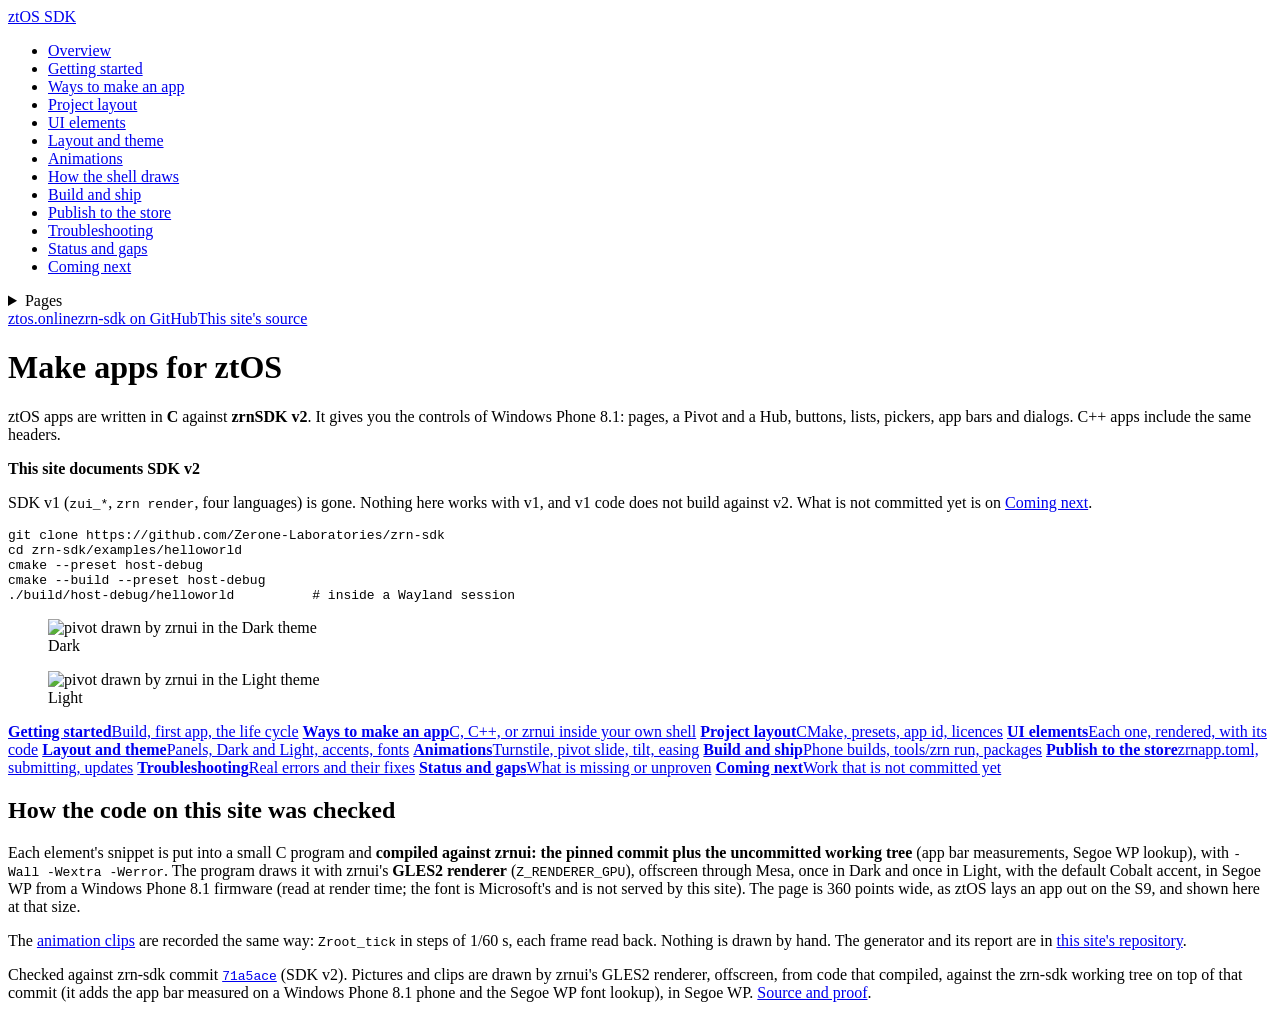
==== commit a93a5a24: "Wiki: how the shell draws - the layers of a ztMETRO frame, their order, a picture, a clip and a scro" ====
--- a/public/index.html
+++ b/public/index.html
@@ -23,8 +23,8 @@
 <div class="layout">
 <aside class="sidebar">
 <a class="wordmark" href="/">ztOS <span>SDK</span></a>
-<nav class="desk" aria-label="Pages"><ul><li><a class="n" href="/" aria-current="page">Overview</a></li><li><a class="n" href="/start">Getting started</a></li><li><a class="n" href="/apps">Ways to make an app</a></li><li><a class="n" href="/project">Project layout</a></li><li><a class="n" href="/elements">UI elements</a></li><li><a class="n" href="/layout">Layout and theme</a></li><li><a class="n" href="/animations">Animations</a></li><li><a class="n" href="/shipping">Build and ship</a></li><li><a class="n" href="/publish">Publish to the store</a></li><li><a class="n" href="/troubleshooting">Troubleshooting</a></li><li><a class="n" href="/status">Status and gaps</a></li><li><a class="n" href="/next">Coming next</a></li></ul></nav>
-<details class="menu"><summary>Pages</summary><nav aria-label="Pages"><ul><li><a class="n" href="/" aria-current="page">Overview</a></li><li><a class="n" href="/start">Getting started</a></li><li><a class="n" href="/apps">Ways to make an app</a></li><li><a class="n" href="/project">Project layout</a></li><li><a class="n" href="/elements">UI elements</a></li><li><a class="n" href="/layout">Layout and theme</a></li><li><a class="n" href="/animations">Animations</a></li><li><a class="n" href="/shipping">Build and ship</a></li><li><a class="n" href="/publish">Publish to the store</a></li><li><a class="n" href="/troubleshooting">Troubleshooting</a></li><li><a class="n" href="/status">Status and gaps</a></li><li><a class="n" href="/next">Coming next</a></li></ul></nav></details>
+<nav class="desk" aria-label="Pages"><ul><li><a class="n" href="/" aria-current="page">Overview</a></li><li><a class="n" href="/start">Getting started</a></li><li><a class="n" href="/apps">Ways to make an app</a></li><li><a class="n" href="/project">Project layout</a></li><li><a class="n" href="/elements">UI elements</a></li><li><a class="n" href="/layout">Layout and theme</a></li><li><a class="n" href="/animations">Animations</a></li><li><a class="n" href="/shell">How the shell draws</a></li><li><a class="n" href="/shipping">Build and ship</a></li><li><a class="n" href="/publish">Publish to the store</a></li><li><a class="n" href="/troubleshooting">Troubleshooting</a></li><li><a class="n" href="/status">Status and gaps</a></li><li><a class="n" href="/next">Coming next</a></li></ul></nav>
+<details class="menu"><summary>Pages</summary><nav aria-label="Pages"><ul><li><a class="n" href="/" aria-current="page">Overview</a></li><li><a class="n" href="/start">Getting started</a></li><li><a class="n" href="/apps">Ways to make an app</a></li><li><a class="n" href="/project">Project layout</a></li><li><a class="n" href="/elements">UI elements</a></li><li><a class="n" href="/layout">Layout and theme</a></li><li><a class="n" href="/animations">Animations</a></li><li><a class="n" href="/shell">How the shell draws</a></li><li><a class="n" href="/shipping">Build and ship</a></li><li><a class="n" href="/publish">Publish to the store</a></li><li><a class="n" href="/troubleshooting">Troubleshooting</a></li><li><a class="n" href="/status">Status and gaps</a></li><li><a class="n" href="/next">Coming next</a></li></ul></nav></details>
 <div class="side-foot"><a href="https://ztos.online">ztos.online</a><a href="https://github.com/Zerone-Laboratories/zrn-sdk">zrn-sdk on GitHub</a><a href="https://github.com/Zerone-Laboratories/zrn-sdk-site">This site's source</a></div>
 </aside>
 <main>
